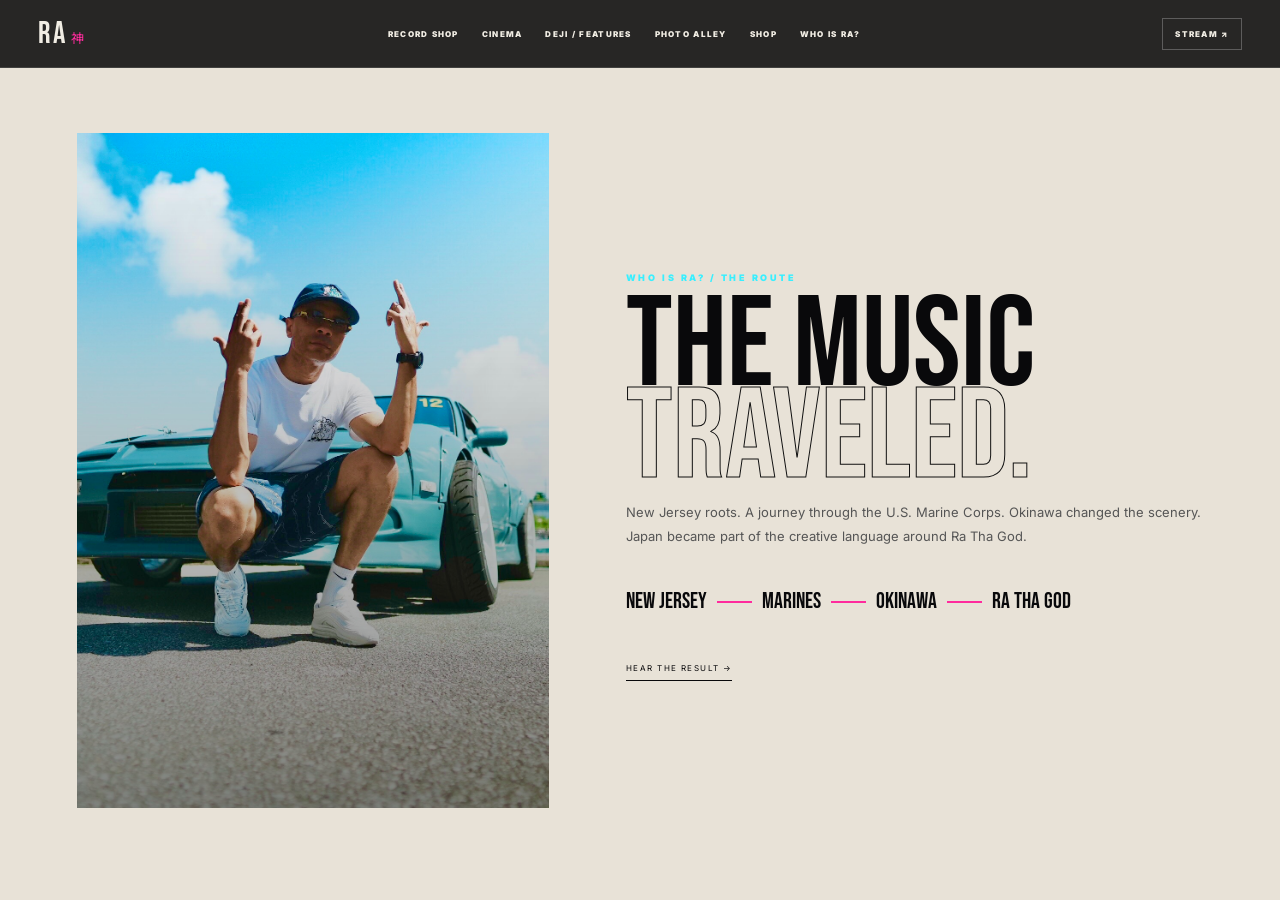
==== about.html @ c92551b6 "Add about.html for Ra Tha God website" ====
<!doctype html><html lang="en"><head><meta charset="utf-8"><meta name="viewport" content="width=device-width,initial-scale=1"><title>Who Is Ra — Ra Tha God</title><meta name="description" content="Enter the world of Ra Tha God."><link rel="preconnect" href="https://fonts.googleapis.com"><link rel="preconnect" href="https://fonts.gstatic.com" crossorigin><link href="https://fonts.googleapis.com/css2?family=Bebas+Neue&family=Inter:wght@400;600;800;900&family=Noto+Sans+JP:wght@700;900&display=swap" rel="stylesheet"><link rel="stylesheet" href="styles.css"></head><body class="aboutpage"><header class="topbar"><a class="brand" href="index.html">RA<span>神</span></a><button class="menuBtn" aria-label="Menu">☰</button><nav><a href="music.html">RECORD SHOP</a><a href="cinema.html">CINEMA</a><a href="features.html">DEJI / FEATURES</a><a href="gallery.html">PHOTO ALLEY</a><a href="shop.html">SHOP</a><a href="about.html">WHO IS RA?</a></nav><a class="stream" href="https://open.spotify.com/artist/4mQ0zTOpDbE1PDmQUWM7Gh" target="_blank">STREAM ↗</a></header><main><section class="train"><div class="trainphoto"></div><div class="traincopy"><small>WHO IS RA? / THE ROUTE</small><h1>THE MUSIC<br><i>TRAVELED.</i></h1><p>New Jersey roots. A journey through the U.S. Marine Corps. Okinawa changed the scenery. Japan became part of the creative language around Ra Tha God.</p><div class="line"><span>NEW JERSEY</span><i></i><span>MARINES</span><i></i><span>OKINAWA</span><i></i><span>RA THA GOD</span></div><a href="music.html">HEAR THE RESULT →</a></div></section></main><div class="transition"></div><script src="script.js"></script></body></html>
---- styles.css ----
:root{--ink:#050507;--paper:#f1ede4;--pink:#ff2b9d;--cyan:#38efff;--acid:#dcff32;--red:#ff354c}*{box-sizing:border-box}html{background:var(--ink);scroll-behavior:smooth}body{margin:0;background:var(--ink);color:var(--paper);font-family:Inter,Arial,sans-serif;overflow-x:hidden}a{color:inherit;text-decoration:none}button{font:inherit}.topbar{height:68px;position:fixed;z-index:80;top:0;left:0;right:0;padding:0 3vw;display:flex;align-items:center;gap:24px;background:#050507d9;border-bottom:1px solid #ffffff20;backdrop-filter:blur(15px)}.brand{font:31px "Bebas Neue";letter-spacing:.06em}.brand span{font:13px "Noto Sans JP";color:var(--pink);margin-left:4px}.topbar nav{margin:auto;display:flex;gap:23px}.topbar nav a,.stream{font-size:8px;font-weight:900;letter-spacing:.16em}.topbar nav a:hover{color:var(--cyan)}.stream{padding:10px 12px;border:1px solid #ffffff40}.menuBtn{display:none;background:none;color:white;border:0;font-size:20px}.transition{position:fixed;z-index:999;inset:0;background:var(--pink);transform:translateY(100%);pointer-events:none}.jp{font-family:"Noto Sans JP"}i{font-style:normal}.gate{position:fixed;z-index:100;inset:0;background:#000}.gate video,.ambient,.dejizone>video{position:absolute;width:100%;height:100%;object-fit:cover}.veil,.ambientveil,.dejiveil{position:absolute;inset:0;background:linear-gradient(90deg,#000d,#0002 65%),linear-gradient(0deg,#000b,transparent 60%)}.gatecopy{position:absolute;left:7vw;bottom:11vh}.gatecopy small,.pagehead small,.galleryhead small,.shophead small,.traincopy small,.dejicopy small{font-size:9px;letter-spacing:.28em;color:var(--cyan);font-weight:900}.gatecopy h1,.homecopy h1,.pagehead h1,.cinemahero h1,.dejicopy h1,.galleryhead h1,.shophead h1,.traincopy h1{font:clamp(80px,12vw,185px)/.72 "Bebas Neue";margin:16px 0}.gatecopy h1 i,.homecopy h1 i,.pagehead h1 i,.cinemahero h1 i,.dejicopy h1 i,.galleryhead h1 i,.shophead h1 i,.traincopy h1 i{color:transparent;-webkit-text-stroke:1px white}.gatecopy p{font-size:9px;letter-spacing:.2em}.gatecopy button{margin-top:20px;padding:15px 20px;background:white;border:0;font-size:9px;font-weight:900;letter-spacing:.15em;cursor:pointer}.gatecopy button:hover{background:var(--pink)}.homeworld{min-height:100vh;position:relative;padding:120px 6vw 70px;overflow:hidden}.citybg{position:absolute;inset:0;background:linear-gradient(90deg,#000b,#0001 55%,#0008),linear-gradient(0deg,#050507 0,transparent 40%),url("tokyocity2.jpg") center/cover}.homeworld:after{content:"";position:absolute;inset:0;background:radial-gradient(circle at 75% 40%,#ff2b9d22,transparent 25%),radial-gradient(circle at 20% 75%,#38efff20,transparent 25%);pointer-events:none}.homecopy{position:relative;z-index:3;width:55%}.homecopy small{font-size:9px;letter-spacing:.25em;color:var(--cyan)}.homecopy p{font-size:11px;letter-spacing:.08em}.districts{position:absolute;z-index:5;right:5vw;top:19%;width:37%;display:grid;grid-template-columns:1fr 1fr;gap:10px}.district{min-height:190px;padding:22px;border:1px solid #ffffff38;background:#07070bdc;backdrop-filter:blur(7px);display:flex;flex-direction:column;justify-content:end;transition:.25s}.district:hover{transform:translateY(-5px);border-color:var(--pink);box-shadow:0 0 35px #ff2b9d30}.district b{position:absolute;top:18px;color:#777;font-size:8px}.district span{font:34px/.9 "Bebas Neue"}.district small{font-size:7px;letter-spacing:.18em;color:var(--cyan);margin-top:7px}.d2{background:#15060fdd}.d3{background:#04171add}.streetnote{position:absolute;z-index:5;bottom:28px;font-size:7px;letter-spacing:.25em}.recordshop{height:72vh;position:relative;overflow:hidden;padding:120px 6vw}.ambient{filter:saturate(.65) contrast(1.15)}.pagehead{position:relative;z-index:3}.shelf{padding:80px 6vw;background:#ece7dc;color:#09090b;display:grid;gap:65px}.record{max-width:1100px;width:100%;margin:auto;display:grid;grid-template-columns:430px 1fr;gap:65px;align-items:center;padding-bottom:65px;border-bottom:1px solid #1112}.record:nth-child(even){grid-template-columns:1fr 430px}.record:nth-child(even)>img,.record:nth-child(even)>.cover{order:2}.record img,.cover{width:430px;height:430px;object-fit:cover;box-shadow:18px 18px 0 #0b0b0d}.fallback{display:flex;flex-direction:column;justify-content:end;padding:28px;background:radial-gradient(circle at 80% 20%,#ff2b9d,#250412 40%,#060608 75%);color:white}.fallback.power{background:radial-gradient(circle at 30% 20%,#38efff,#032f34 35%,#050507 72%)}.fallback div{font:70px/.8 "Bebas Neue"}.fallback small{font-size:8px;letter-spacing:.2em}.recordcopy small{font-size:8px;letter-spacing:.2em;color:#777}.recordcopy h2{font:clamp(60px,8vw,110px)/.78 "Bebas Neue";margin:15px 0}.recordcopy p{font-size:11px;letter-spacing:.1em}.recordcopy a{display:inline-block;margin:18px 12px 0 0;padding:12px 14px;border:1px solid #111;font-size:8px;font-weight:900;letter-spacing:.13em}.recordcopy a:hover{background:#111;color:white}.listening{padding:35px 6vw;background:var(--acid);color:#050507;display:flex;gap:25px;align-items:center;font-size:8px;letter-spacing:.16em}.listening b{font:30px "Bebas Neue"}.cinemahero{height:54vh;padding:130px 6vw 50px;background:linear-gradient(90deg,#000b,#0003),url("tokyocity3.jfif") center/cover}.cinemahero>div{position:relative}.cinemahero small{font-size:9px;letter-spacing:.25em;color:var(--pink)}.cinemahero h1{font-size:clamp(75px,10vw,145px)}.theater{padding:50px 6vw 100px;background:radial-gradient(circle at 50% 20%,#281017,#050507 45%)}.marquee{max-width:1150px;margin:auto;padding:12px;background:#f3e7ca;color:#120b0b;text-align:center;font-size:8px;font-weight:900;letter-spacing:.22em}.screenframe{max-width:1150px;margin:auto;background:#0c0c0e;padding:14px;border:1px solid #ffffff25;box-shadow:0 0 100px #ff2b9d16}.screen{aspect-ratio:16/9;background:#000}.screen video,.screen iframe{width:100%;height:100%;border:0;display:block;object-fit:contain}.screenmeta{display:flex;justify-content:space-between;align-items:end;padding:18px 5px 5px}.screenmeta small{font-size:8px;letter-spacing:.2em;color:var(--pink)}.screenmeta h2{font:50px "Bebas Neue";margin:0}.posters{max-width:1150px;margin:30px auto 0;display:grid;grid-template-columns:repeat(3,1fr);gap:12px}.poster{min-height:260px;position:relative;overflow:hidden;border:1px solid #ffffff25;background:#111;color:white;padding:0;cursor:pointer;text-align:left}.poster img{width:100%;height:100%;position:absolute;object-fit:cover;filter:brightness(.55);transition:.3s}.poster:hover img,.poster.active img{filter:brightness(.8);transform:scale(1.03)}.poster span{position:absolute;left:18px;bottom:16px;z-index:2;font:32px "Bebas Neue"}.more{background:linear-gradient(145deg,#1d0715,#071719)}.dejizone{height:82vh;position:relative;overflow:hidden}.dejiveil{background:linear-gradient(90deg,#000e,#0001 70%),linear-gradient(0deg,#050507,transparent 35%)}.dejicopy{position:absolute;z-index:3;left:6vw;bottom:9vh}.dejicopy p{font-size:11px}.dejicopy a{display:inline-block;margin-top:15px;border-bottom:1px solid var(--pink);padding-bottom:7px;font-size:8px;letter-spacing:.17em}.collabwall{padding:90px 6vw;background:#e8e2d7;color:#09090b}.pasteup{max-width:1100px;margin:0 auto 70px;display:grid;grid-template-columns:1.1fr .9fr;gap:50px;align-items:center}.pasteup.secondary{max-width:850px}.pasteup img{width:100%;height:560px;object-fit:cover;filter:contrast(1.08)}.pasteup small{font-size:8px;letter-spacing:.2em;color:#777}.pasteup h2{font:clamp(80px,11vw,150px)/.72 "Bebas Neue";margin:15px 0}.pasteup p{font-size:9px;letter-spacing:.16em}.galleryhead{height:52vh;padding:140px 6vw 50px;background:linear-gradient(90deg,#000d,#0003),url("tokyocity.jfif") center/cover}.galleryhead h1{font-size:clamp(75px,10vw,140px)}.wall{padding:80px 5vw 120px;background:#0b0710;columns:3;column-gap:18px}.wall figure{break-inside:avoid;margin:0 0 18px;background:#eee;padding:8px 8px 25px;transform:rotate(-1deg)}.wall figure:nth-child(even){transform:rotate(1.2deg)}.wall img{width:100%;display:block}.wall figcaption{color:#111;font-size:7px;letter-spacing:.16em;padding:8px 2px 0}.storefront{height:72vh;position:relative;padding:130px 6vw;background:linear-gradient(90deg,#000c,#0002),url("tokyocity2.jpg") center/cover}.storeglass{position:absolute;inset:10% 4%;border:1px solid #ffffff35;box-shadow:inset 0 0 100px #38efff0e}.shophead{position:relative;z-index:2}.shophead h1{font-size:clamp(80px,11vw,160px)}.open{position:absolute;right:9vw;top:28%;z-index:2;padding:15px;border:2px solid var(--pink);box-shadow:0 0 35px #ff2b9d88;color:var(--pink);font:34px/.8 "Bebas Neue";text-align:center;transform:rotate(3deg)}.open span{font-size:18px;color:white}.products{padding:80px 6vw 120px;background:#eee8dd;color:#09090b;display:grid;grid-template-columns:1fr 1fr .7fr;gap:20px}.product{border:1px solid #1112;padding:20px}.productmock{height:400px;background:#0a0a0c;color:white;display:grid;place-content:center;text-align:center;font:70px/.75 "Bebas Neue";box-shadow:12px 12px 0 #ff2b9d}.productmock.alt{background:#0b3034;box-shadow:12px 12px 0 #38efff}.productmock i{color:var(--pink)}.product small,.receipt span{display:block;margin-top:28px;font-size:8px;letter-spacing:.2em;color:#777}.product h2{font:45px "Bebas Neue";margin:8px 0}.product p{font-size:8px;letter-spacing:.16em}.product button{padding:11px 14px;background:#111;color:white;border:0;font-size:8px;letter-spacing:.15em}.receipt{align-self:start;background:white;padding:30px;box-shadow:8px 8px 0 #111}.receipt p{font:15px/2 monospace;border-block:1px dashed #999;padding:20px 0}.train{min-height:100vh;padding:110px 6vw 70px;display:grid;grid-template-columns:.9fr 1.1fr;gap:6vw;align-items:center;background:#e8e2d7;color:#09090b}.trainphoto{height:75vh;background:linear-gradient(0deg,#0007,transparent),url("rawhip.jpg") center/cover}.traincopy h1{font-size:clamp(80px,10vw,145px)}.traincopy h1 i{-webkit-text-stroke:1px #111}.traincopy>p{max-width:600px;line-height:1.8;color:#555;font-size:13px}.line{margin:40px 0;display:flex;align-items:center;gap:10px;overflow:auto}.line span{font:22px "Bebas Neue";white-space:nowrap}.line i{height:2px;min-width:35px;background:var(--pink)}.traincopy>a{font-size:8px;letter-spacing:.18em;border-bottom:1px solid;padding-bottom:7px}@media(max-width:800px){.topbar{height:60px}.menuBtn{display:block;margin-left:auto}.topbar nav{display:none;position:absolute;top:60px;left:0;right:0;padding:25px;background:#050507;flex-direction:column}.topbar nav.open{display:flex}.stream{display:none}.homecopy{width:100%;padding-top:40px}.homecopy h1{font-size:25vw}.districts{position:relative;right:auto;top:auto;width:100%;margin-top:45px;grid-template-columns:1fr 1fr}.district{min-height:145px}.recordshop{height:65vh}.pagehead{padding-top:35px}.pagehead h1,.dejicopy h1,.shophead h1{font-size:24vw}.record,.record:nth-child(even){grid-template-columns:1fr;gap:30px}.record:nth-child(even)>img,.record:nth-child(even)>.cover{order:0}.record img,.cover{width:100%;height:auto;aspect-ratio:1}.recordcopy h2{font-size:20vw}.listening{display:block}.cinemahero{height:48vh}.cinemahero h1{font-size:21vw}.posters{grid-template-columns:1fr}.poster{min-height:220px}.dejizone{height:75vh}.pasteup{grid-template-columns:1fr}.pasteup img{height:450px}.wall{columns:2}.products{grid-template-columns:1fr}.productmock{height:330px}.train{grid-template-columns:1fr;padding-top:90px}.trainphoto{height:55vh}.traincopy h1{font-size:21vw}}@media(prefers-reduced-motion:reduce){*{animation:none!important;transition:none!important;scroll-behavior:auto!important}}
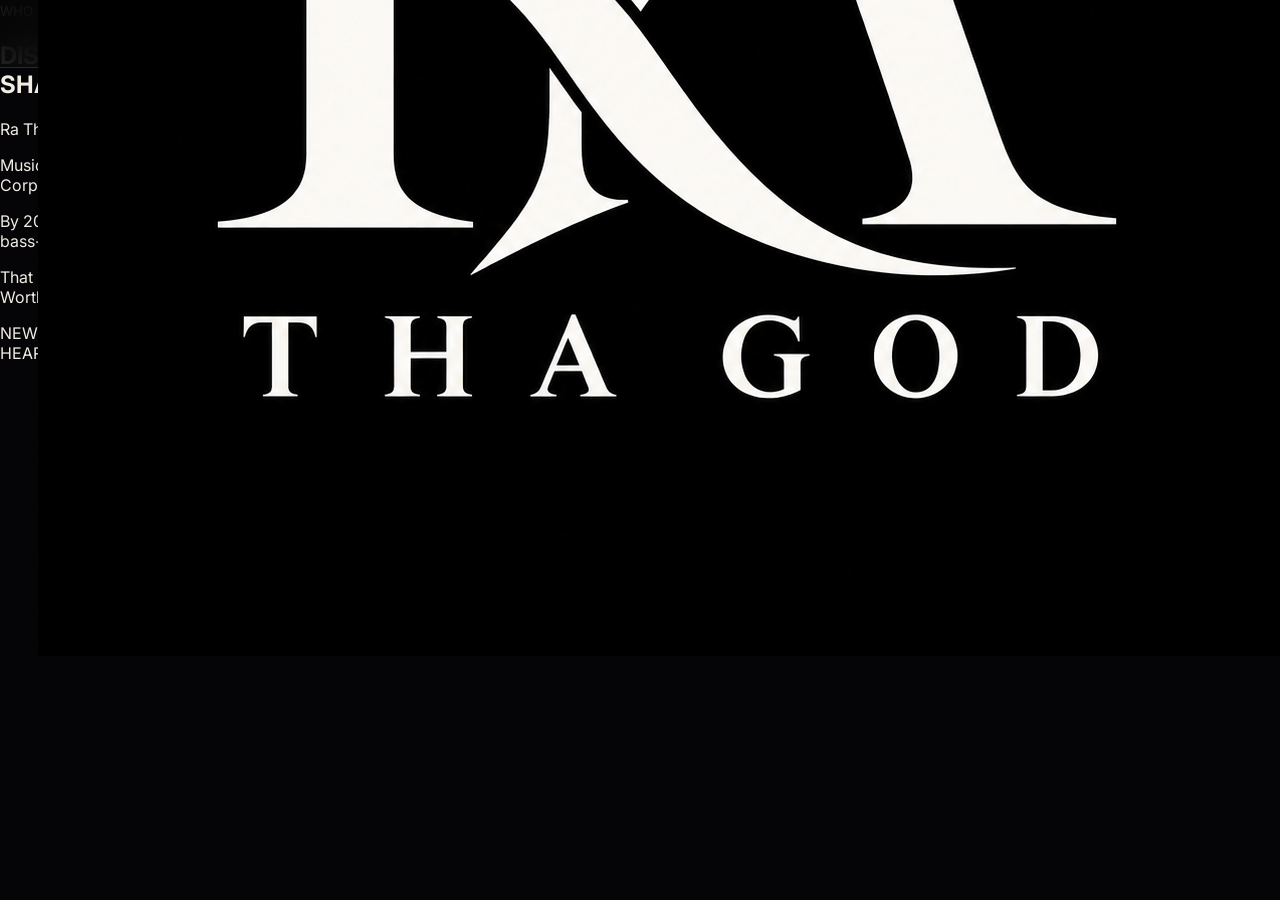
==== commit 84f9e797: "Update about.html" ====
--- a/about.html
+++ b/about.html
@@ -1 +1,9 @@
-<!doctype html><html lang="en"><head><meta charset="utf-8"><meta name="viewport" content="width=device-width,initial-scale=1"><title>Who Is Ra — Ra Tha God</title><meta name="description" content="Enter the world of Ra Tha God."><link rel="preconnect" href="https://fonts.googleapis.com"><link rel="preconnect" href="https://fonts.gstatic.com" crossorigin><link href="https://fonts.googleapis.com/css2?family=Bebas+Neue&family=Inter:wght@400;600;800;900&family=Noto+Sans+JP:wght@700;900&display=swap" rel="stylesheet"><link rel="stylesheet" href="styles.css"></head><body class="aboutpage"><header class="topbar"><a class="brand" href="index.html">RA<span>神</span></a><button class="menuBtn" aria-label="Menu">☰</button><nav><a href="music.html">RECORD SHOP</a><a href="cinema.html">CINEMA</a><a href="features.html">DEJI / FEATURES</a><a href="gallery.html">PHOTO ALLEY</a><a href="shop.html">SHOP</a><a href="about.html">WHO IS RA?</a></nav><a class="stream" href="https://open.spotify.com/artist/4mQ0zTOpDbE1PDmQUWM7Gh" target="_blank">STREAM ↗</a></header><main><section class="train"><div class="trainphoto"></div><div class="traincopy"><small>WHO IS RA? / THE ROUTE</small><h1>THE MUSIC<br><i>TRAVELED.</i></h1><p>New Jersey roots. A journey through the U.S. Marine Corps. Okinawa changed the scenery. Japan became part of the creative language around Ra Tha God.</p><div class="line"><span>NEW JERSEY</span><i></i><span>MARINES</span><i></i><span>OKINAWA</span><i></i><span>RA THA GOD</span></div><a href="music.html">HEAR THE RESULT →</a></div></section></main><div class="transition"></div><script src="script.js"></script></body></html>
+<!doctype html><html lang="en"><head><meta charset="utf-8"><meta name="viewport" content="width=device-width,initial-scale=1">
+<title>About — Ra Tha God</title><meta name="theme-color" content="#050507"><link rel="icon" type="image/png" href="rafavicon.png">
+<link rel="preconnect" href="https://fonts.googleapis.com"><link rel="preconnect" href="https://fonts.gstatic.com" crossorigin>
+<link href="https://fonts.googleapis.com/css2?family=Bebas+Neue&family=Inter:wght@400;600;800;900&family=Noto+Sans+JP:wght@700;900&display=swap" rel="stylesheet">
+<link rel="stylesheet" href="styles.css"></head><body class="aboutPage"><header class="topbar">
+<a class="brand" href="index.html"><img src="rafavicon.png" alt="Ra Tha God"></a>
+<button class="menuBtn" aria-label="Open navigation">☰</button>
+<nav><a href="stream.html">STREAM</a><a href="cinema.html">CINEMA</a><a href="gallery.html">PHOTO ALLEY</a><a href="shop.html">SHOP</a><a href="about.html">WHO IS RA?</a><a href="contact.html">CONTACT</a></nav>
+<a class="listen" href="stream.html">LISTEN NOW</a></header><main><section class="aboutWrap"><div class="aboutPhoto"></div><div class="aboutCopy"><small>WHO IS RA? / ラ・ザ・ゴッド</small><h1>DISTANCE<br><i>SHAPED THE SOUND.</i></h1><p class="lead">Ra Tha God is a New Jersey-born rapper whose music identity was shaped thousands of miles from home in Okinawa, Japan.</p><p>Music was around him early, from his mother's records to the rap his older brother played. He began making music around 2010, initially for fun. During his time in the Marine Corps, creating with friends pushed that hobby toward something more serious.</p><p>By 2016, Ra was emerging from Okinawa with a sound built around melodic hooks, laid-back confidence, R&amp;B influence and rap that can move from lo-fi atmosphere to bass-heavy production. Japan became more than a backdrop—it became part of the perspective.</p><p>That international path now runs through releases including <b>Taking Chances Vol. 1</b> and the 14-track <b>Taking Chances Vol. 2</b>, alongside collaborations with Young Deji, Jay Worthy and Jadakiss.</p><div class="route"><span>NEW JERSEY</span><i></i><span>MARINE CORPS</span><i></i><span>OKINAWA</span><i></i><span>RA THA GOD</span></div><a href="stream.html">HEAR THE STORY →</a></div></section></main><div class="wipe"></div><script src="script.js"></script></body></html>
